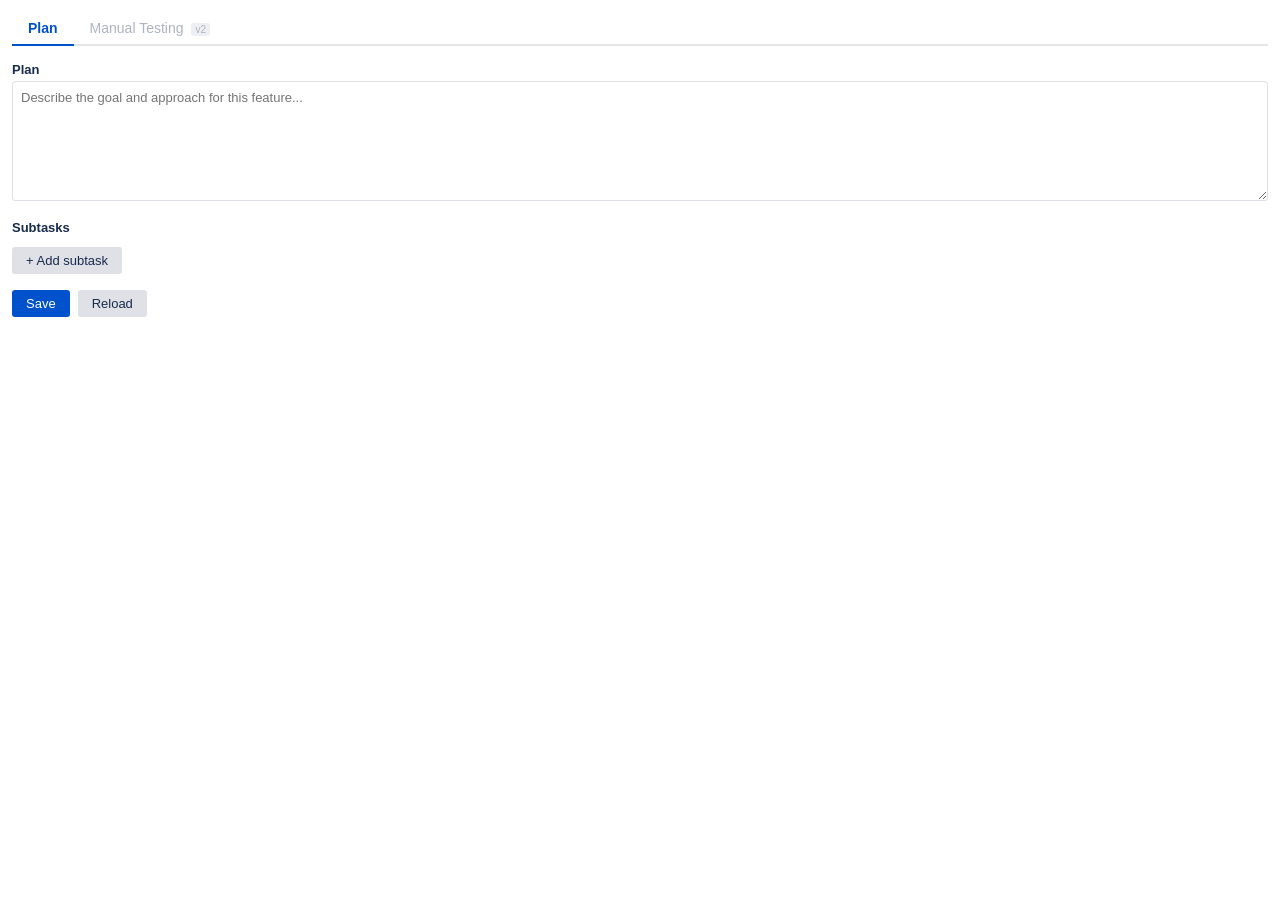
==== powerup/plan.html @ 8d3b6b5c "feat: Power-Up Plan component — plan.html + plan.js Co-Authored-By: Claude Sonnet 4.6 <noreply@anthr" ====
<!DOCTYPE html>
<html lang="en">
<head>
  <meta charset="utf-8" />
  <title>Agent Plan</title>
  <link rel="stylesheet" href="./styles.css" />
</head>
<body>
  <div class="tabs" role="tablist">
    <button class="tab active" id="tab-plan" role="tab" onclick="switchTab('plan')">Plan</button>
    <button class="tab" id="tab-mt" role="tab" disabled>
      Manual Testing <span class="tab-badge">v2</span>
    </button>
  </div>

  <div id="content-plan" class="tab-content active">
    <div id="agent-status-bar" style="display:none; margin-bottom:12px; font-size:13px;">
      <span class="agent-dot" id="agent-dot"></span>
      <span id="agent-status-text">idle</span>
    </div>

    <label style="font-weight:600; font-size:13px; display:block; margin-bottom:4px;">Plan</label>
    <textarea id="plan-body" class="plan-body" maxlength="3500"
              placeholder="Describe the goal and approach for this feature..."></textarea>

    <label style="font-weight:600; font-size:13px; display:block; margin-bottom:8px; margin-top:4px;">
      Subtasks
    </label>
    <ul id="subtasks" class="subtasks"></ul>
    <button class="btn btn-secondary" onclick="addSubtask()" style="margin-bottom:4px;">+ Add subtask</button>

    <div class="actions">
      <button class="btn btn-primary" onclick="savePlan()">Save</button>
      <button class="btn btn-secondary" onclick="loadPlan()">Reload</button>
    </div>
  </div>

  <div id="content-mt" class="tab-content">
    <!-- Manual Testing tab — v2 -->
    <p style="color:#5e6c84; font-size:13px; padding:16px; text-align:center;">
      Manual Testing UI coming in v2.
    </p>
  </div>

  <div class="toast" id="toast"></div>

  <script src="https://p.trellocdn.com/power-up.min.js"></script>
  <script src="./plan.js"></script>
</body>
</html>
---- powerup/styles.css ----
*, *::before, *::after { box-sizing: border-box; }

body {
  font-family: -apple-system, BlinkMacSystemFont, 'Segoe UI', sans-serif;
  font-size: 14px;
  margin: 0;
  padding: 12px;
  color: #172b4d;
  background: #fff;
}

/* ---- Tabs ---- */
.tabs {
  display: flex;
  border-bottom: 2px solid #e4e6ea;
  margin-bottom: 16px;
}

.tab {
  padding: 8px 16px;
  cursor: pointer;
  border: none;
  background: none;
  font-size: 14px;
  color: #5e6c84;
  border-bottom: 2px solid transparent;
  margin-bottom: -2px;
}

.tab.active {
  color: #0052cc;
  border-bottom-color: #0052cc;
  font-weight: 600;
}

.tab:disabled {
  cursor: not-allowed;
  opacity: 0.5;
}

.tab-badge {
  font-size: 10px;
  background: #dfe1e6;
  color: #5e6c84;
  border-radius: 3px;
  padding: 1px 4px;
  margin-left: 4px;
}

.tab-content { display: none; }
.tab-content.active { display: block; }

/* ---- Plan body ---- */
.plan-body {
  width: 100%;
  min-height: 120px;
  border: 1px solid #dfe1e6;
  border-radius: 3px;
  padding: 8px;
  font-family: inherit;
  font-size: 13px;
  resize: vertical;
  margin-bottom: 12px;
}

.plan-body:focus { outline: none; border-color: #0052cc; }

/* ---- Subtasks ---- */
.subtasks { list-style: none; padding: 0; margin: 0 0 12px 0; }

.subtask-row {
  display: grid;
  grid-template-columns: 20px 1fr 90px 140px 28px;
  gap: 6px;
  align-items: center;
  padding: 4px 0;
  border-bottom: 1px solid #f4f5f7;
}

.subtask-row input[type="checkbox"] { cursor: pointer; }

.subtask-text {
  border: none;
  outline: none;
  font-size: 13px;
  width: 100%;
  padding: 2px 4px;
  border-radius: 3px;
}

.subtask-text:focus { background: #f4f5f7; }

.subtask-select {
  font-size: 12px;
  border: 1px solid #dfe1e6;
  border-radius: 3px;
  padding: 2px 4px;
  background: #fff;
}

.remove-btn {
  background: none;
  border: none;
  cursor: pointer;
  color: #97a0af;
  font-size: 16px;
  line-height: 1;
  padding: 0;
}

.remove-btn:hover { color: #c9372c; }

/* ---- Buttons ---- */
.btn {
  padding: 6px 14px;
  border: none;
  border-radius: 3px;
  cursor: pointer;
  font-size: 13px;
  font-weight: 500;
}

.btn-primary { background: #0052cc; color: #fff; }
.btn-primary:hover { background: #0747a6; }
.btn-secondary { background: #dfe1e6; color: #172b4d; }
.btn-secondary:hover { background: #c1c7d0; }

.actions { display: flex; gap: 8px; margin-top: 12px; }

/* ---- Model / Agent pills ---- */
.pill {
  display: inline-block;
  font-size: 11px;
  border-radius: 10px;
  padding: 2px 7px;
  font-weight: 500;
}

.pill-haiku  { background: #e3fcef; color: #006644; }
.pill-sonnet { background: #e9f2ff; color: #0052cc; }
.pill-opus   { background: #f3f0ff; color: #403294; }
.pill-dynamic { background: #fff7d6; color: #974f0c; }

/* ---- Agent dot (card-back live indicator) ---- */
.agent-dot {
  display: inline-block;
  width: 10px;
  height: 10px;
  border-radius: 50%;
  background: #ccc;
  margin-right: 6px;
  vertical-align: middle;
}

.agent-dot.working {
  background: #36b37e;
  animation: pulse 1s infinite alternate;
}

.agent-dot.rejected { background: #c9372c; }
.agent-dot.approved { background: #6554c0; }
.agent-dot.merged   { background: #0052cc; }

@keyframes pulse {
  from { background: #36b37e; }
  to   { background: #abf5d1; }
}

/* ---- Toast ---- */
.toast {
  position: fixed;
  bottom: 16px;
  right: 16px;
  background: #172b4d;
  color: #fff;
  padding: 8px 14px;
  border-radius: 3px;
  font-size: 13px;
  opacity: 0;
  transition: opacity 0.2s;
  pointer-events: none;
}
.toast.show { opacity: 1; }

/* ---- Policies ---- */
.policy-list { list-style: none; padding: 0; margin: 0; }

.policy-item {
  border: 1px solid #e4e6ea;
  border-radius: 3px;
  margin-bottom: 10px;
  overflow: hidden;
}

.policy-header {
  display: flex;
  align-items: center;
  justify-content: space-between;
  padding: 10px 14px;
  background: #f4f5f7;
  cursor: pointer;
  font-weight: 600;
  font-size: 13px;
}

.policy-header:hover { background: #ebecf0; }

.policy-badge {
  font-size: 10px;
  background: #0052cc;
  color: #fff;
  border-radius: 10px;
  padding: 2px 7px;
}

.policy-body {
  padding: 10px 14px;
  font-size: 13px;
  line-height: 1.5;
  color: #5e6c84;
  display: none;
}

.policy-body.open { display: block; }

.footer-note {
  margin-top: 16px;
  font-size: 12px;
  color: #97a0af;
  text-align: center;
}

/* ---- Settings ---- */
.settings-field { margin-bottom: 14px; }
.settings-field label { display: block; font-weight: 600; margin-bottom: 4px; font-size: 13px; }
.settings-field input {
  width: 100%;
  border: 1px solid #dfe1e6;
  border-radius: 3px;
  padding: 6px 8px;
  font-size: 13px;
}
.settings-field input:focus { outline: none; border-color: #0052cc; }
.version-note { font-size: 11px; color: #97a0af; margin-top: 14px; }
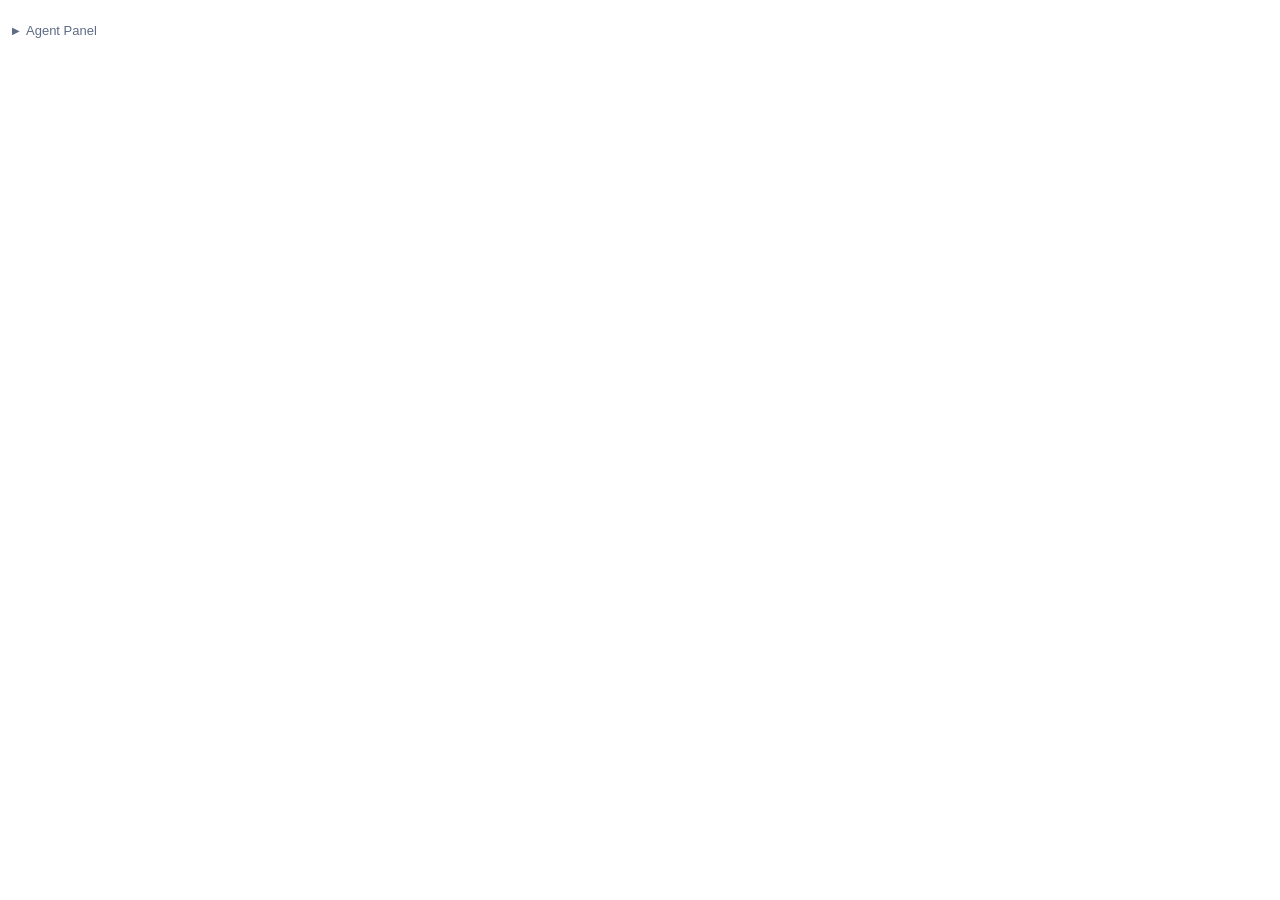
==== commit ac9156a5: "feat: add collapse toggle row and wrap content in panel-body" ====
--- a/powerup/plan.html
+++ b/powerup/plan.html
@@ -6,40 +6,46 @@
   <link rel="stylesheet" href="./styles.css" />
 </head>
 <body>
-  <div class="tabs" role="tablist">
-    <button class="tab active" id="tab-plan" role="tab" onclick="switchTab('plan')">Plan</button>
-    <button class="tab" id="tab-mt" role="tab" disabled>
-      Manual Testing <span class="tab-badge">v2</span>
-    </button>
+  <div class="collapse-toggle" id="collapse-toggle" onclick="togglePanel()">
+    <span class="collapse-arrow" id="collapse-arrow">&#9654;</span>
+    Agent Panel
   </div>
 
-  <div id="content-plan" class="tab-content active">
-    <div id="agent-status-bar" style="display:none; margin-bottom:12px; font-size:13px;">
-      <span class="agent-dot" id="agent-dot"></span>
-      <span id="agent-status-text">idle</span>
+  <div id="panel-body" style="display:none">
+    <div class="tabs" role="tablist">
+      <button class="tab active" id="tab-plan" role="tab" onclick="switchTab('plan')">Plan</button>
+      <button class="tab" id="tab-mt" role="tab" disabled>
+        Manual Testing <span class="tab-badge">v2</span>
+      </button>
     </div>
 
-    <label style="font-weight:600; font-size:13px; display:block; margin-bottom:4px;">Plan</label>
-    <textarea id="plan-body" class="plan-body" maxlength="3500"
-              placeholder="Describe the goal and approach for this feature..."></textarea>
+    <div id="content-plan" class="tab-content active">
+      <div id="agent-status-bar" style="display:none; margin-bottom:12px; font-size:13px;">
+        <span class="agent-dot" id="agent-dot"></span>
+        <span id="agent-status-text">idle</span>
+      </div>
 
-    <label style="font-weight:600; font-size:13px; display:block; margin-bottom:8px; margin-top:4px;">
-      Subtasks
-    </label>
-    <ul id="subtasks" class="subtasks"></ul>
-    <button class="btn btn-secondary" onclick="addSubtask()" style="margin-bottom:4px;">+ Add subtask</button>
+      <label style="font-weight:600; font-size:13px; display:block; margin-bottom:4px;">Plan</label>
+      <textarea id="plan-body" class="plan-body" maxlength="3500"
+                placeholder="Describe the goal and approach for this feature..."></textarea>
 
-    <div class="actions">
-      <button class="btn btn-primary" onclick="savePlan()">Save</button>
-      <button class="btn btn-secondary" onclick="loadPlan()">Reload</button>
+      <label style="font-weight:600; font-size:13px; display:block; margin-bottom:8px; margin-top:4px;">
+        Subtasks
+      </label>
+      <ul id="subtasks" class="subtasks"></ul>
+      <button class="btn btn-secondary" onclick="addSubtask()" style="margin-bottom:4px;">+ Add subtask</button>
+
+      <div class="actions">
+        <button class="btn btn-primary" onclick="savePlan()">Save</button>
+        <button class="btn btn-secondary" onclick="loadPlan()">Reload</button>
+      </div>
     </div>
-  </div>
 
-  <div id="content-mt" class="tab-content">
-    <!-- Manual Testing tab — v2 -->
-    <p style="color:#5e6c84; font-size:13px; padding:16px; text-align:center;">
-      Manual Testing UI coming in v2.
-    </p>
+    <div id="content-mt" class="tab-content">
+      <p style="color:#5e6c84; font-size:13px; padding:16px; text-align:center;">
+        Manual Testing UI coming in v2.
+      </p>
+    </div>
   </div>
 
   <div class="toast" id="toast"></div>
--- a/powerup/styles.css
+++ b/powerup/styles.css
@@ -242,3 +242,23 @@
 }
 .settings-field input:focus { outline: none; border-color: #0052cc; }
 .version-note { font-size: 11px; color: #97a0af; margin-top: 14px; }
+
+/* ---- Collapse toggle ---- */
+.collapse-toggle {
+  display: flex;
+  align-items: center;
+  gap: 6px;
+  cursor: pointer;
+  padding: 8px 0;
+  font-size: 13px;
+  color: #5e6c84;
+  user-select: none;
+  height: 36px;
+}
+
+.collapse-toggle:hover { color: #172b4d; }
+
+.collapse-arrow {
+  font-size: 10px;
+  transition: transform 0.15s;
+}
